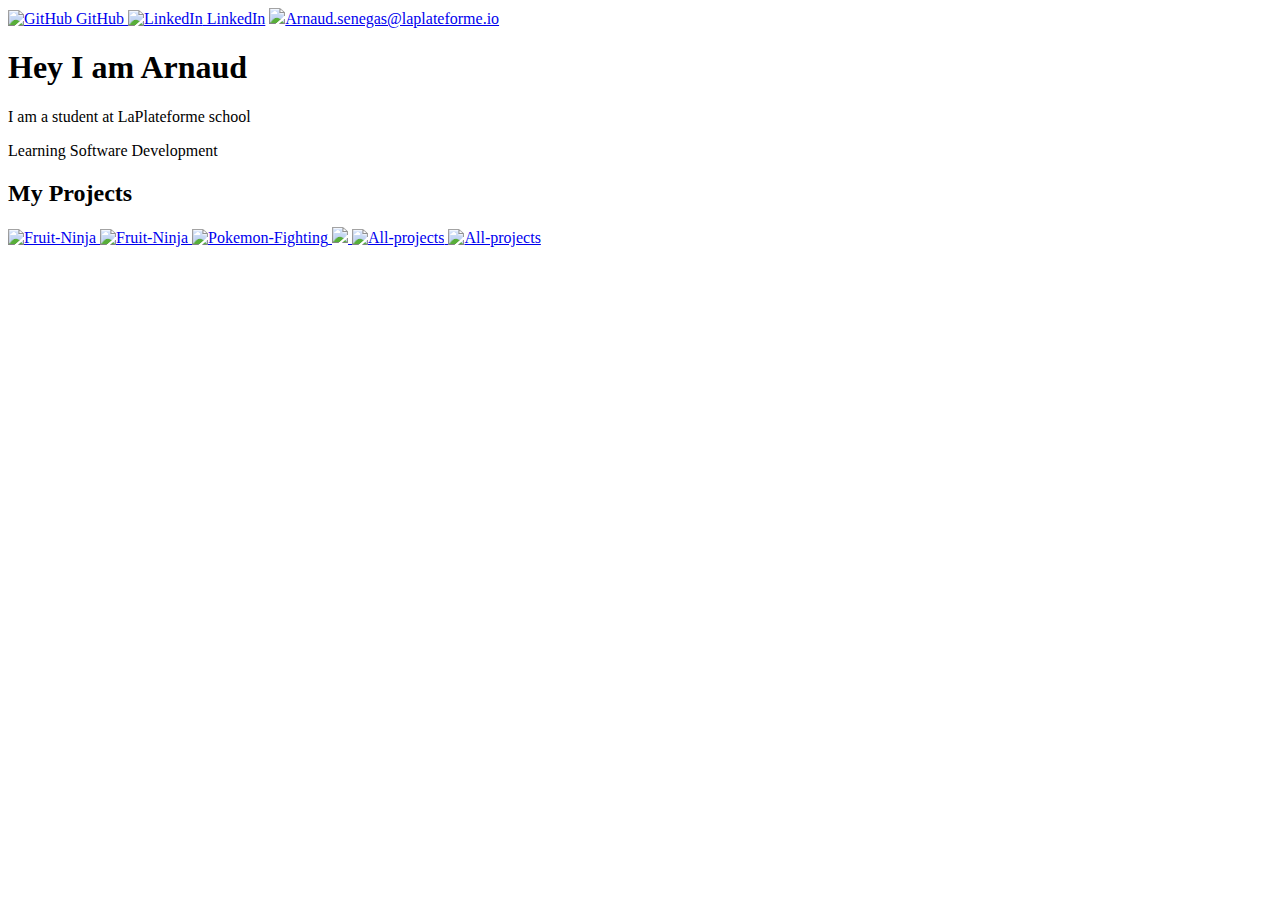
==== index.html @ c58aa23c "add new projects" ====
<!DOCTYPE html>
<html lang="en">
<head>
    <link href="c:\Users\arnau\Documents\La Plateforme\Portfolio\index.css" rel="stylesheet" media="all" type="text/css">  
    <meta charset="UTF-8">
    <meta name="viewport" content="width=device-width, initial-scale=1.0">
    <title>Portfolio Sénégas Arnaud</title>
</head>
<body>
    <header>
        <div class="socials">
            <div class="anim">
                <a href="https://github.com/senegas-arnaud" class="social"><img src="c:\Users\arnau\Documents\La Plateforme\Portfolio\images\logo-github.png" title="GitHub"> GitHub </a>
                <a href="https://www.linkedin.com/in/arnaud-s%C3%A9n%C3%A9gas-7a613233b/?trk=opento_sprofile_details" class="social"><img src="c:\Users\arnau\Documents\La Plateforme\Portfolio\images\logo-linkedin.png" title="LinkedIn"> LinkedIn</a>
                <a href="mailto:arnaud.senegas@laplateforme.io" class="social"><img src="c:\Users\arnau\Documents\La Plateforme\Portfolio\images\logo-mails.png">Arnaud.senegas@laplateforme.io</a>
            </div>
        </div>
    </header>

    <div class="background">
        <span></span>
        <span></span>
        <span></span>
        <span></span>
        <span></span>
        <span></span>
        <span></span>
        <span></span>
        <span></span>
        <span></span>
        <span></span>
        <span></span>
    </div>

    <div class="titles">
        <div class="title">
            <h1>Hey I am <span>Arnaud</span></h1>
        </div>
        <div class="titl">
            <p>I am a student at LaPlateforme school</p>
            <p>Learning Software Development</p>
        </div>
    </div>

    <div class="links">
        <h2>My <span>Projects</span></h2>
    </div>

    <div class="projects">
        <a href="c:\Users\arnau\Documents\La Plateforme\Portfolio\sous pages\Fruit-ninja.html" class="project">
            <img src="c:\Users\arnau\Documents\La Plateforme\Portfolio\images\ninja.png" class="img1" title="Fruit-Ninja">
            <img src="c:\Users\arnau\Documents\La Plateforme\Portfolio\images\ninja.png" class="img2" title="Fruit-Ninja">
        </a>
        <a href="c:\Users\arnau\Documents\La Plateforme\Portfolio\sous pages\pokemon.html" class="project" title="Pokemon-Fighting">
            <img src="c:\Users\arnau\Documents\La Plateforme\Portfolio\images\pokemon-logo.png" class="img1" title="Pokemon-Fighting"> 
            <img src="c:\Users\arnau\Documents\La Plateforme\Portfolio\images\pokemon-logo.png" class="img2">
        </a>
        <a href="c:\Users\arnau\Documents\La Plateforme\Portfolio\sous pages\allprojects.html" class="project">
            <img src="c:\Users\arnau\Documents\La Plateforme\Portfolio\images\ALL-PROJECTS.png" class="img1" title="All-projects">
            <img src="c:\Users\arnau\Documents\La Plateforme\Portfolio\images\ALL-PROJECTS.png" class="img2" title="All-projects">
        </a> 
    </div>  
</body>
</html>
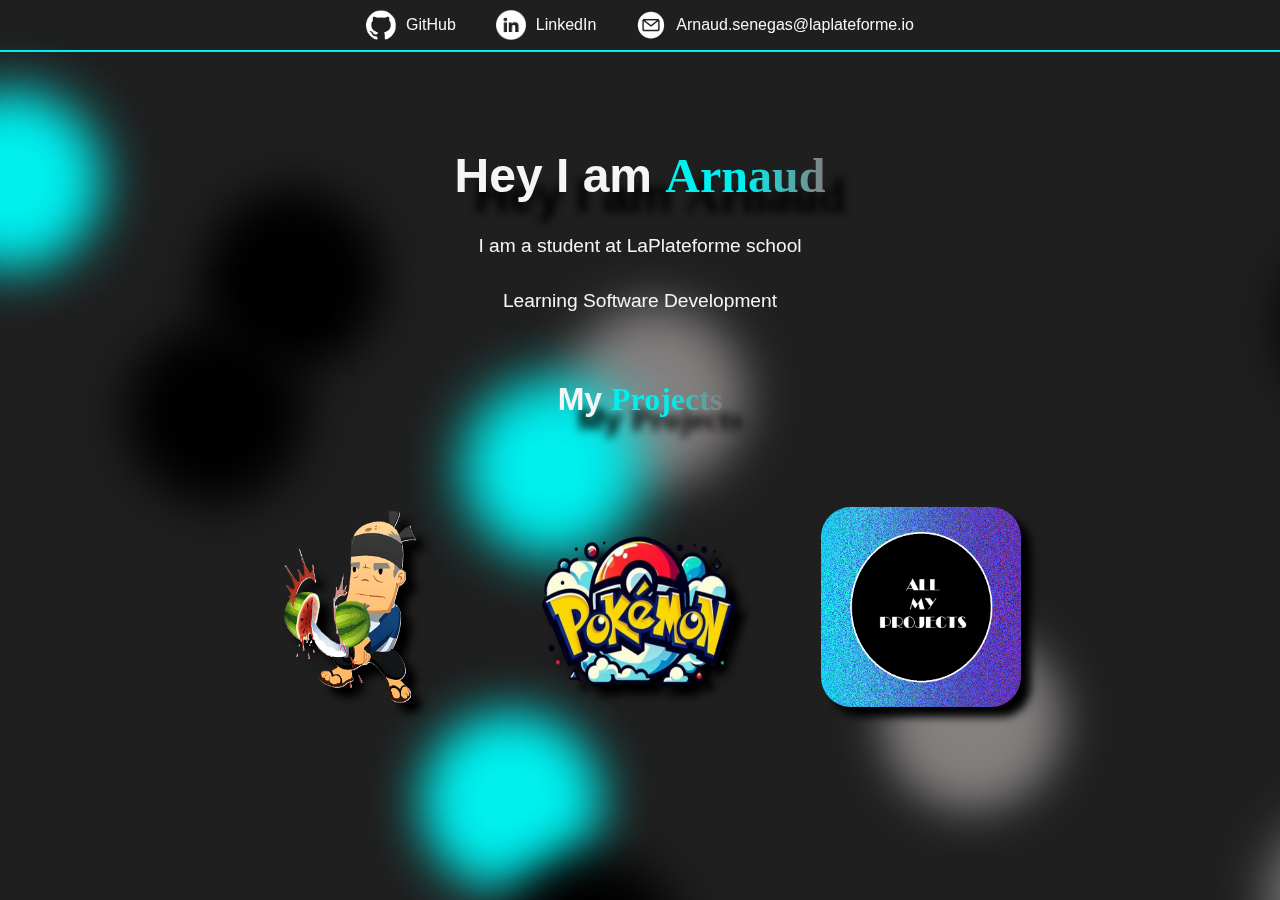
==== commit 891e1f60: "fix css" ====
--- a/index.html
+++ b/index.html
@@ -1,7 +1,7 @@
 <!DOCTYPE html>
 <html lang="en">
 <head>
-    <link href="c:\Users\arnau\Documents\La Plateforme\Portfolio\index.css" rel="stylesheet" media="all" type="text/css">  
+    <link href="\Portfolio\index.css" rel="stylesheet" media="all" type="text/css">  
     <meta charset="UTF-8">
     <meta name="viewport" content="width=device-width, initial-scale=1.0">
     <title>Portfolio Sénégas Arnaud</title>
@@ -10,9 +10,9 @@
     <header>
         <div class="socials">
             <div class="anim">
-                <a href="https://github.com/senegas-arnaud" class="social"><img src="c:\Users\arnau\Documents\La Plateforme\Portfolio\images\logo-github.png" title="GitHub"> GitHub </a>
-                <a href="https://www.linkedin.com/in/arnaud-s%C3%A9n%C3%A9gas-7a613233b/?trk=opento_sprofile_details" class="social"><img src="c:\Users\arnau\Documents\La Plateforme\Portfolio\images\logo-linkedin.png" title="LinkedIn"> LinkedIn</a>
-                <a href="mailto:arnaud.senegas@laplateforme.io" class="social"><img src="c:\Users\arnau\Documents\La Plateforme\Portfolio\images\logo-mails.png">Arnaud.senegas@laplateforme.io</a>
+                <a href="https://github.com/senegas-arnaud" class="social"><img src="\Portfolio\images\logo-github.png" title="GitHub"> GitHub </a>
+                <a href="https://www.linkedin.com/in/arnaud-s%C3%A9n%C3%A9gas-7a613233b/?trk=opento_sprofile_details" class="social"><img src="\Portfolio\images\logo-linkedin.png" title="LinkedIn"> LinkedIn</a>
+                <a href="mailto:arnaud.senegas@laplateforme.io" class="social"><img src="\Portfolio\images\logo-mails.png">Arnaud.senegas@laplateforme.io</a>
             </div>
         </div>
     </header>
@@ -47,17 +47,17 @@
     </div>
 
     <div class="projects">
-        <a href="c:\Users\arnau\Documents\La Plateforme\Portfolio\sous pages\Fruit-ninja.html" class="project">
-            <img src="c:\Users\arnau\Documents\La Plateforme\Portfolio\images\ninja.png" class="img1" title="Fruit-Ninja">
-            <img src="c:\Users\arnau\Documents\La Plateforme\Portfolio\images\ninja.png" class="img2" title="Fruit-Ninja">
+        <a href="\Portfolio\sous pages\Fruit-ninja.html" class="project">
+            <img src="\Portfolio\images\ninja.png" class="img1" title="Fruit-Ninja">
+            <img src="\Portfolio\images\ninja.png" class="img2" title="Fruit-Ninja">
         </a>
-        <a href="c:\Users\arnau\Documents\La Plateforme\Portfolio\sous pages\pokemon.html" class="project" title="Pokemon-Fighting">
-            <img src="c:\Users\arnau\Documents\La Plateforme\Portfolio\images\pokemon-logo.png" class="img1" title="Pokemon-Fighting"> 
-            <img src="c:\Users\arnau\Documents\La Plateforme\Portfolio\images\pokemon-logo.png" class="img2">
+        <a href="\Portfolio\sous pages\pokemon.html" class="project" title="Pokemon-Fighting">
+            <img src="\Portfolio\images\pokemon-logo.png" class="img1" title="Pokemon-Fighting"> 
+            <img src="\Portfolio\images\pokemon-logo.png" class="img2">
         </a>
-        <a href="c:\Users\arnau\Documents\La Plateforme\Portfolio\sous pages\allprojects.html" class="project">
-            <img src="c:\Users\arnau\Documents\La Plateforme\Portfolio\images\ALL-PROJECTS.png" class="img1" title="All-projects">
-            <img src="c:\Users\arnau\Documents\La Plateforme\Portfolio\images\ALL-PROJECTS.png" class="img2" title="All-projects">
+        <a href="\Portfolio\sous pages\allprojects.html" class="project">
+            <img src="\Portfolio\images\ALL-PROJECTS.png" class="img1" title="All-projects">
+            <img src="\Portfolio\images\ALL-PROJECTS.png" class="img2" title="All-projects">
         </a> 
     </div>  
 </body>
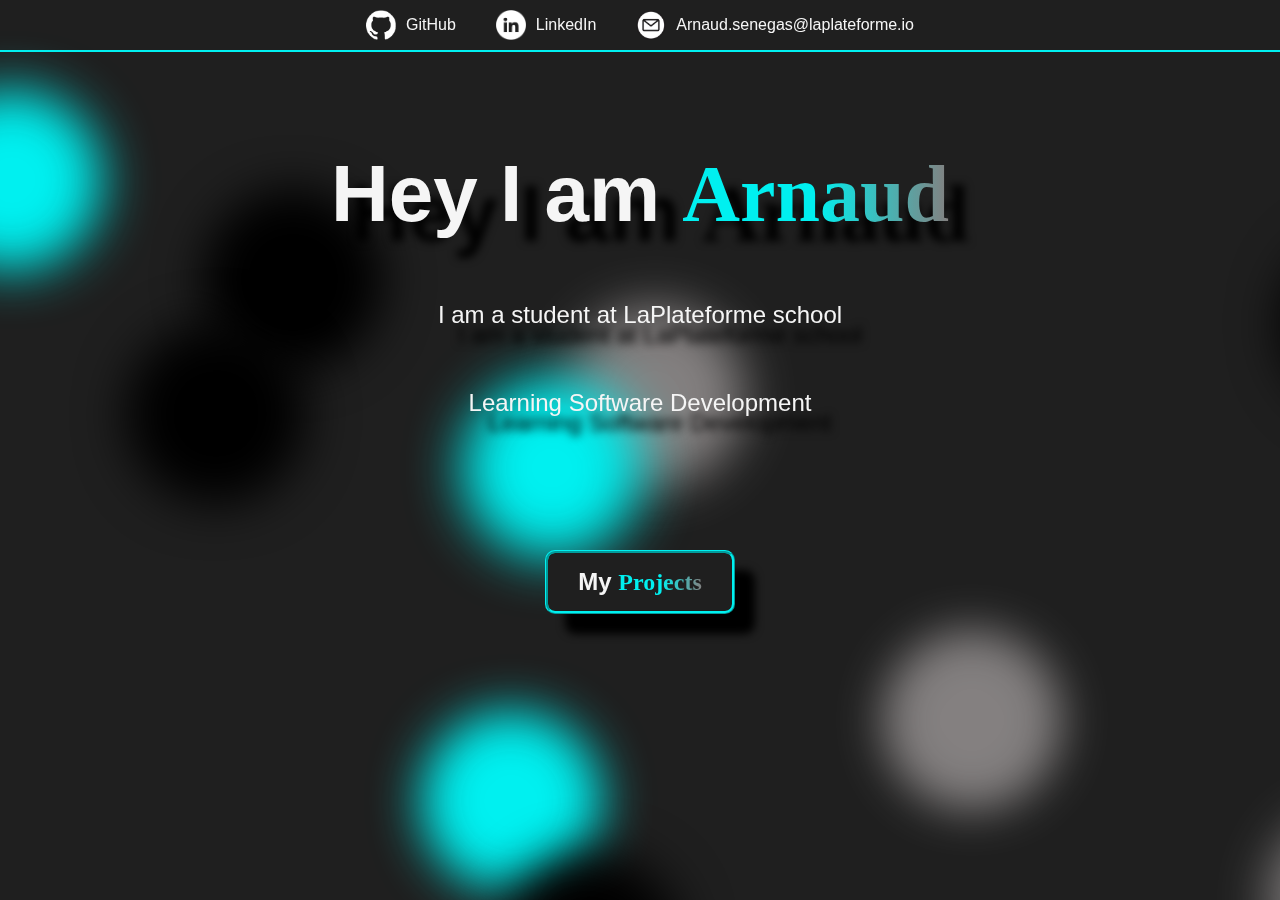
==== commit 843457d5: "change index css style" ====
--- a/index.html
+++ b/index.html
@@ -5,6 +5,7 @@
     <meta charset="UTF-8">
     <meta name="viewport" content="width=device-width, initial-scale=1.0">
     <title>Portfolio Sénégas Arnaud</title>
+    
 </head>
 <body>
     <header>
@@ -43,22 +44,88 @@
     </div>
 
     <div class="links">
-        <h2>My <span>Projects</span></h2>
+        <button id="projectsButton">My <span>Projects</span></button>
     </div>
 
-    <div class="projects">
-        <a href="\Portfolio\sous pages\Fruit-ninja.html" class="project">
-            <img src="\Portfolio\images\ninja.png" class="img1" title="Fruit-Ninja">
-            <img src="\Portfolio\images\ninja.png" class="img2" title="Fruit-Ninja">
-        </a>
-        <a href="\Portfolio\sous pages\pokemon.html" class="project" title="Pokemon-Fighting">
-            <img src="\Portfolio\images\pokemon-logo.png" class="img1" title="Pokemon-Fighting"> 
-            <img src="\Portfolio\images\pokemon-logo.png" class="img2">
-        </a>
-        <a href="\Portfolio\sous pages\allprojects.html" class="project">
-            <img src="\Portfolio\images\ALL-PROJECTS.png" class="img1" title="All-projects">
-            <img src="\Portfolio\images\ALL-PROJECTS.png" class="img2" title="All-projects">
-        </a> 
-    </div>  
+    <div class="overlay" id="overlay"></div>
+
+    <div class="projects-grid" id="projectsGrid">
+        <div class="project-item">
+            <a href="\Portfolio\sous pages\Fruit-ninja.html">
+                <img src="\Portfolio\Portfolio\images\logo-fruits.avif" alt="Fruit Ninja" title = "Fruits Ninja">
+            </a>
+        </div>
+        <div class="project-item">
+            <a href="\Portfolio\sous pages\pokemon.html">
+                <img src="c:\Users\arnau\Documents\La Plateforme\Portfolio\Portfolio\images\logo-poke.jpg" alt="Pokemon Fighting" title = "Pokemon Fighting">
+            </a>
+        </div>
+        <div class="project-item">
+            <a href="">
+                <img src="\Portfolio\images\coming soon.gif" alt="All Projects" title = "Coming soon">
+            </a>
+        </div>
+        <div class="project-item">
+            <a href="">
+                <img src="\Portfolio\images\coming soon.gif" alt="Project 4"title = "Coming soon" >
+            </a>
+        </div>
+        <div class="project-item">
+            <a href="">
+                <img src="\Portfolio\images\coming soon.gif" alt="Project 5" title = "Coming soon">
+            </a>
+        </div>
+        <div class="project-item">
+            <a href="">
+                <img src="\Portfolio\images\coming soon.gif" alt="Project 6" title = "Coming soon">
+            </a>
+        </div>
+        <div class="project-item">
+            <a href="">
+                <img src="\Portfolio\images\coming soon.gif" alt="Project 7" title = "Coming soon">
+            </a>
+        </div>
+        <div class="project-item">
+            <a href="">
+                <img src="\Portfolio\images\coming soon.gif" alt="Project 8" title = "Coming soon">
+            </a>
+        </div>
+        <div class="project-item">
+            <a href="">
+                <img src="\Portfolio\images\coming soon.gif" alt="Project 9" title = "Coming soon">
+            </a>
+        </div>
+        <div class="project-item">
+            <a href="">
+                <img src="\Portfolio\images\coming soon.gif" alt="Project 10"title = "Coming soon" >
+            </a>
+        </div>
+        <div class="project-item">
+            <a href="">
+                <img src="\images\coming soon.gif" alt="Project 11" title = "Coming soon">
+            </a>
+        </div>
+        <div class="project-item">
+            <a href="">
+                <img src="\Portfolio\images\coming soon.gif" alt="Project 12" title = "Coming soon">
+            </a>
+        </div>
+    </div>
+
+    <script>
+        const projectsButton = document.getElementById('projectsButton');
+        const projectsGrid = document.getElementById('projectsGrid');
+        const overlay = document.getElementById('overlay');
+
+        projectsButton.addEventListener('click', () => {
+            projectsGrid.classList.toggle('show-grid');
+            overlay.classList.toggle('show-overlay');
+        });
+
+        overlay.addEventListener('click', () => {
+            projectsGrid.classList.remove('show-grid');
+            overlay.classList.remove('show-overlay');
+        });
+    </script>
 </body>
 </html>